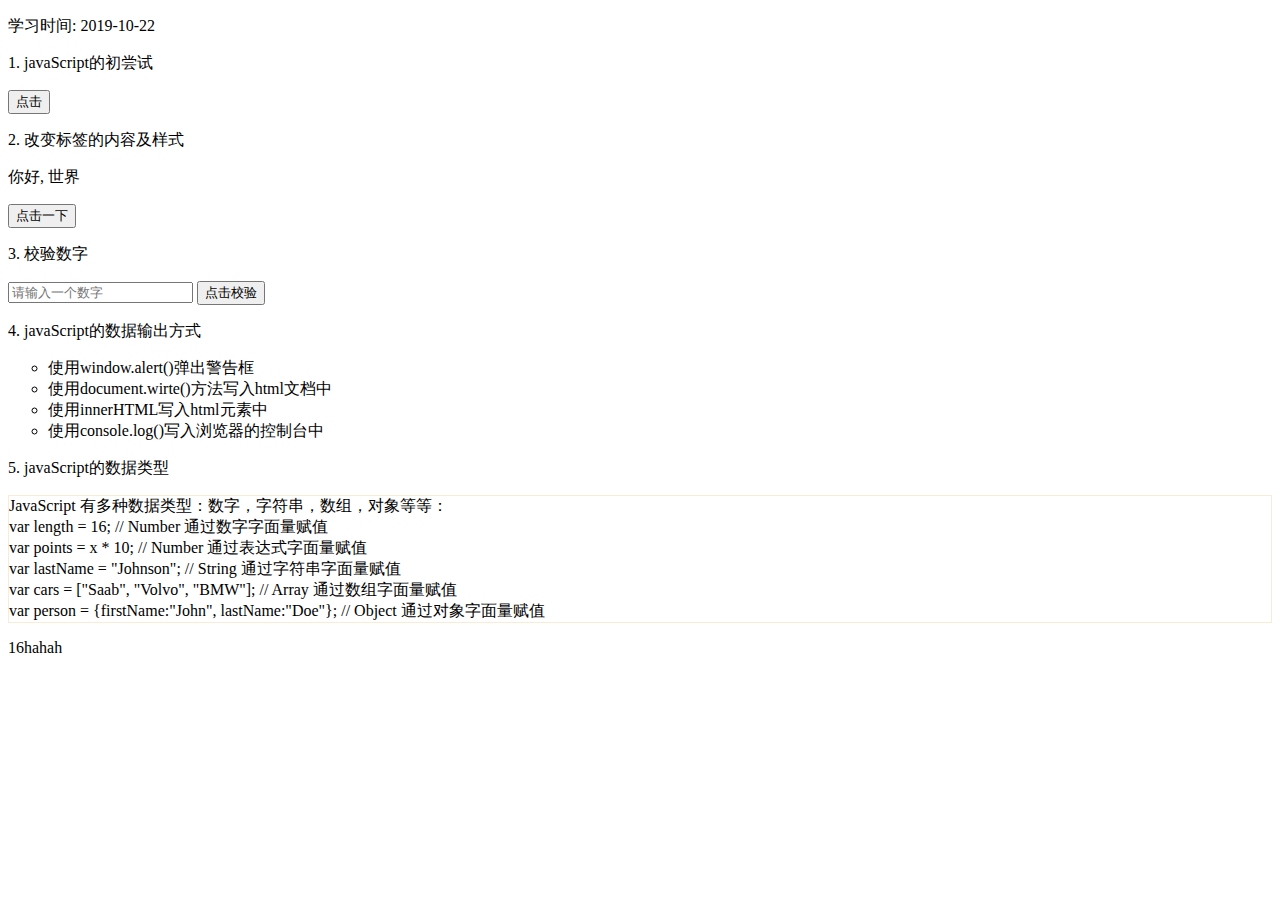
==== iOS.html @ a4291f59 "my first personal website" ====
<!DOCTYPE html>
<html>
    <head>
        <meta charset="utf-8">
        <title>javaScript 学习01</title>        
        <script src="javaScript-01.js"></script>
    </head>
    <body>
        <p>学习时间: 2019-10-22</p>
        <p>1. javaScript的初尝试</p>
        <button type="button" onclick="alert('欢迎')" >点击</button>
        <p>2. 改变标签的内容及样式</p>
        <p id="demo">你好, 世界</p>
        <button type="button" onclick="changeFunction()">点击一下</button>
        <p>3. 校验数字</p>
        <input type="text" placeholder="请输入一个数字" id="number" >
        <button type="button" onclick="verifyNumber()">点击校验</button>
        <p>4. javaScript的数据输出方式</p>
        <ol style="list-style-type: circle">
            <li>使用window.alert()弹出警告框</li>
            <li>使用document.wirte()方法写入html文档中</li>
            <li>使用innerHTML写入html元素中</li>
            <li>使用console.log()写入浏览器的控制台中</li>
        </ol>
        <p>5. javaScript的数据类型</p>
        <div style="border: 1px solid antiquewhite">
                JavaScript 有多种数据类型：数字，字符串，数组，对象等等：<br>
                var length = 16;                                  // Number 通过数字字面量赋值 <br>
                var points = x * 10;                              // Number 通过表达式字面量赋值<br>
                var lastName = "Johnson";                         // String 通过字符串字面量赋值<br>
                var cars = ["Saab", "Volvo", "BMW"];              // Array  通过数组字面量赋值<br>
                var person = {firstName:"John", lastName:"Doe"};  // Object 通过对象字面量赋值<br>
        </div>
        <p id="a"></p>
        <script>
            document.getElementById('a').innerHTML = 16 + 'hahah';
        </script>
    </body>
</html>
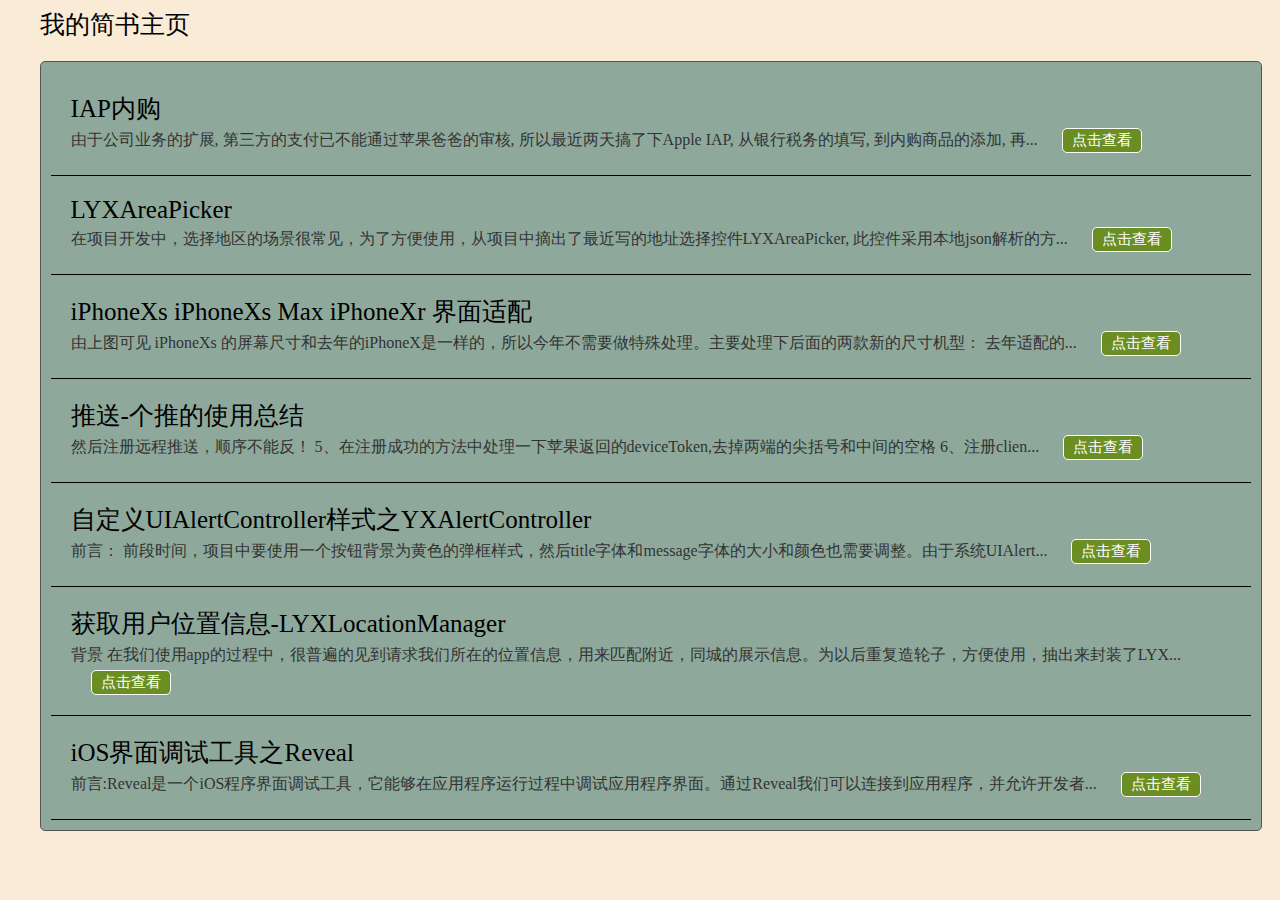
==== commit aa26105e: "edit ios module" ====
--- a/iOS.html
+++ b/iOS.html
@@ -2,38 +2,51 @@
 <html>
     <head>
         <meta charset="utf-8">
-        <title>javaScript 学习01</title>        
-        <script src="javaScript-01.js"></script>
+        <title>iOS知识小集</title>
+        <link rel="stylesheet" type="text/css" href="iOS.css">
+        <script src="iOS.js"></script>      
     </head>
     <body>
-        <p>学习时间: 2019-10-22</p>
-        <p>1. javaScript的初尝试</p>
-        <button type="button" onclick="alert('欢迎')" >点击</button>
-        <p>2. 改变标签的内容及样式</p>
-        <p id="demo">你好, 世界</p>
-        <button type="button" onclick="changeFunction()">点击一下</button>
-        <p>3. 校验数字</p>
-        <input type="text" placeholder="请输入一个数字" id="number" >
-        <button type="button" onclick="verifyNumber()">点击校验</button>
-        <p>4. javaScript的数据输出方式</p>
-        <ol style="list-style-type: circle">
-            <li>使用window.alert()弹出警告框</li>
-            <li>使用document.wirte()方法写入html文档中</li>
-            <li>使用innerHTML写入html元素中</li>
-            <li>使用console.log()写入浏览器的控制台中</li>
-        </ol>
-        <p>5. javaScript的数据类型</p>
-        <div style="border: 1px solid antiquewhite">
-                JavaScript 有多种数据类型：数字，字符串，数组，对象等等：<br>
-                var length = 16;                                  // Number 通过数字字面量赋值 <br>
-                var points = x * 10;                              // Number 通过表达式字面量赋值<br>
-                var lastName = "Johnson";                         // String 通过字符串字面量赋值<br>
-                var cars = ["Saab", "Volvo", "BMW"];              // Array  通过数组字面量赋值<br>
-                var person = {firstName:"John", lastName:"Doe"};  // Object 通过对象字面量赋值<br>
-        </div>
-        <p id="a"></p>
-        <script>
-            document.getElementById('a').innerHTML = 16 + 'hahah';
-        </script>
-    </body>
+        <a class="aTitle" href="https://www.jianshu.com/u/11b62e9421a2">我的简书主页</a>
+        <ul>
+                <li>
+                        <a class="spanTitle" id="title1" href=""></a>
+                        <span class="spanContent" id="content1"></span>
+                        <button class="aButton" type="button" onclick="jump(1)">点击查看</button>
+                </li>
+                <li>
+                        <a class="spanTitle" id="title2" ></a>
+                        <span class="spanContent" id="content2"></span>
+                        <button class="aButton" type="button" onclick="jump(2)">点击查看</button>
+                </li>
+                <li>
+                        <a class="spanTitle" id="title3" ></a>
+                        <span class="spanContent" id="content3"></span>
+                        <button class="aButton" type="button" onclick="jump(3)">点击查看</button>
+                </li>
+                <li>
+                        <a class="spanTitle" id="title4" ></a>
+                        <span class="spanContent" id="content4"></span>
+                        <button class="aButton" type="button" onclick="jump(4)">点击查看</button>
+                </li>
+                <li>
+                        <a class="spanTitle" id="title5" ></a>
+                        <span class="spanContent" id="content5"></span>
+                        <button class="aButton" type="button" onclick="jump(5)">点击查看</button>
+                </li>
+                <li>
+                        <a class="spanTitle" id="title6" ></a>
+                        <span class="spanContent" id="content6"></span>
+                        <button class="aButton" type="button" onclick="jump(6)">点击查看</button>
+                </li>
+                <li>
+                        <a class="spanTitle" id="title7" ></a>
+                        <span class="spanContent" id="content7"></span>
+                        <button class="aButton" type="button" onclick="jump(7)">点击查看</button>
+                </li>
+            </ul>
+            <script>
+                window.onload = showData;
+            </script>
+    </body>       
 </html>--- a/iOS.css
+++ b/iOS.css
@@ -0,0 +1,54 @@
+body {
+    background-color: antiquewhite;
+}
+
+.aTitle {
+    width: 100%;
+    margin-top: 20px;
+    margin-left: 2.5%;
+    height: 40px;
+    font-size: 25px;
+    color: black;
+    text-decoration: none;
+}
+
+.aButton {
+    margin-left: 20px;
+    width: 80px;
+    height: 25px;
+    border-radius: 5px;
+    background: olivedrab;
+    font-size: 15px;
+    color: white;
+    border:1px solid white;
+}
+
+ul {
+    list-style: none;
+    background-color:rgba(95, 141, 131, 0.7);
+    width: 95%;
+    margin-top: 20px;
+    margin-left: 2.5%;
+    padding: 10px;
+    border: 1px solid #555;
+    border-radius: 5px;
+}
+li {
+    padding: 20px;
+   border-bottom: 1px solid black; 
+}
+
+
+.spanTitle {
+    font-size: 25px;
+    color: black;
+    display: block;
+    text-decoration: none;
+}
+
+.spanContent {
+    font-size: 16px;
+    color: #333333;
+    text-indent: 2px;
+    line-height: 30px;
+}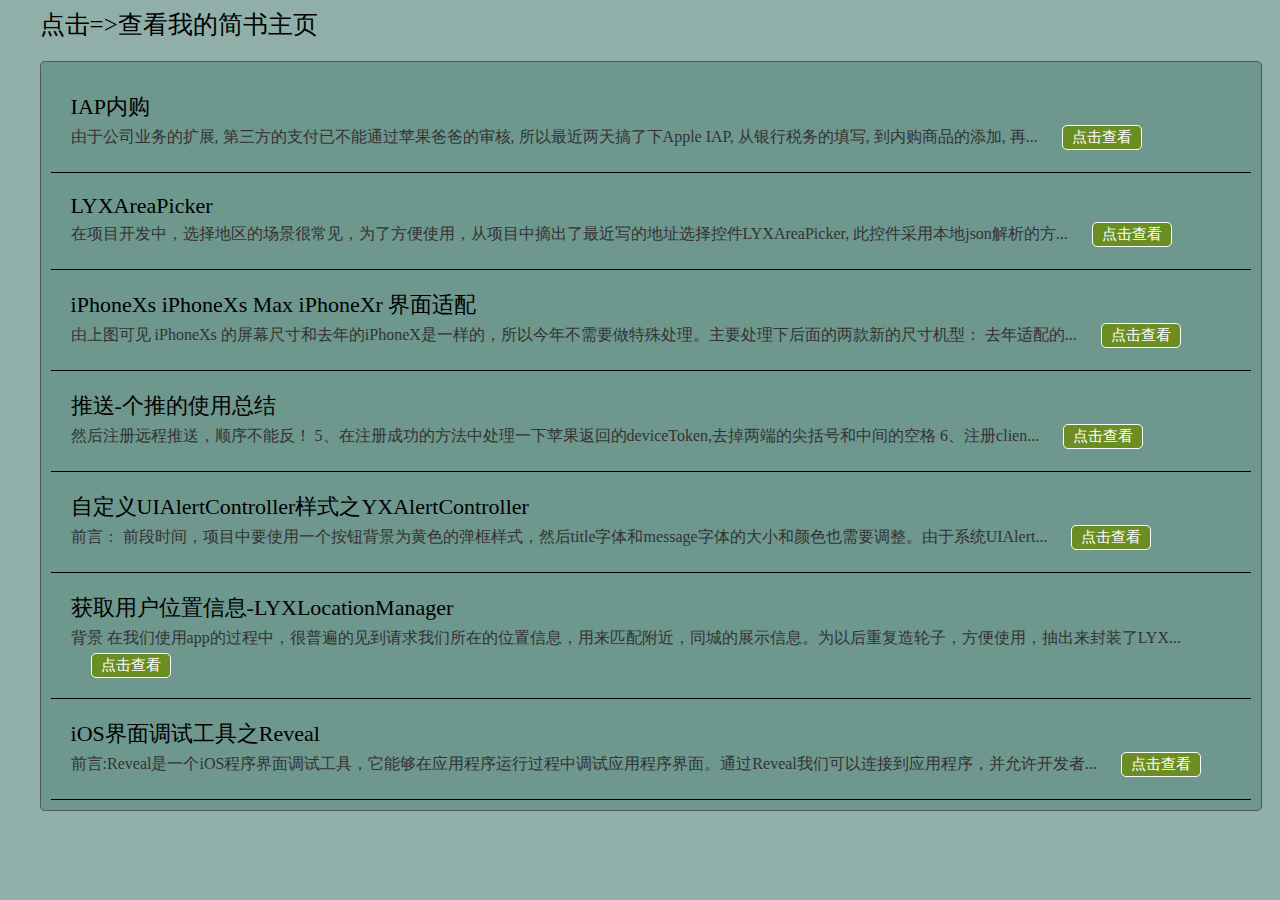
==== commit c1c34d9f: "update ios" ====
--- a/iOS.html
+++ b/iOS.html
@@ -7,7 +7,7 @@
         <script src="iOS.js"></script>      
     </head>
     <body>
-        <a class="aTitle" href="https://www.jianshu.com/u/11b62e9421a2">我的简书主页</a>
+        <a class="aTitle" href="https://www.jianshu.com/u/11b62e9421a2">点击=>查看我的简书主页</a>
         <ul>
                 <li>
                         <a class="spanTitle" id="title1" href=""></a>
--- a/iOS.css
+++ b/iOS.css
@@ -1,5 +1,6 @@
 body {
-    background-color: antiquewhite;
+    /* background-color: antiquewhite; */
+    background-color:rgba(95, 141, 131, 0.7);
 }
 
 .aTitle {
@@ -40,7 +41,7 @@
 
 
 .spanTitle {
-    font-size: 25px;
+    font-size: 22px;
     color: black;
     display: block;
     text-decoration: none;
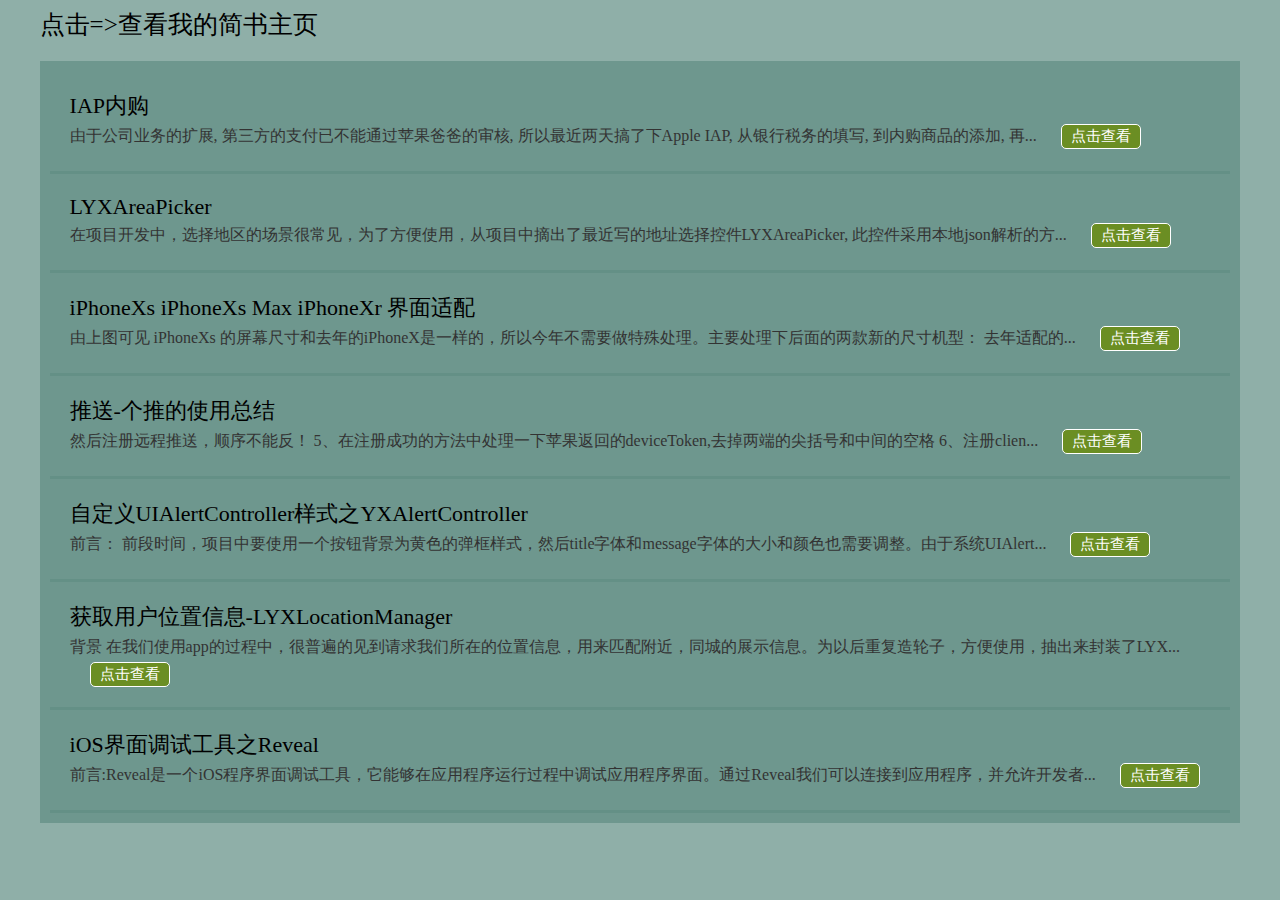
==== commit 9f9778e9: "适配移动端" ====
--- a/iOS.html
+++ b/iOS.html
@@ -1,6 +1,7 @@
 <!DOCTYPE html>
 <html>
     <head>
+        <meta name="viewport" content="width=device-width, initial-scale=1.0, maximum-scale=1.0, minimum-scale=1.0, user-scalable=no">
         <meta charset="utf-8">
         <title>iOS知识小集</title>
         <link rel="stylesheet" type="text/css" href="iOS.css">
--- a/iOS.css
+++ b/iOS.css
@@ -27,16 +27,17 @@
 ul {
     list-style: none;
     background-color:rgba(95, 141, 131, 0.7);
-    width: 95%;
+    /* width: 95%; */
     margin-top: 20px;
     margin-left: 2.5%;
+    margin-right: 2.5%;
     padding: 10px;
-    border: 1px solid #555;
-    border-radius: 5px;
+    /* border: 1px solid #555; */
+    /* border-radius: 5px; */
 }
 li {
     padding: 20px;
-   border-bottom: 1px solid black; 
+   border-bottom: 3px solid rgba(95, 141, 131, 0.7); 
 }
 
 
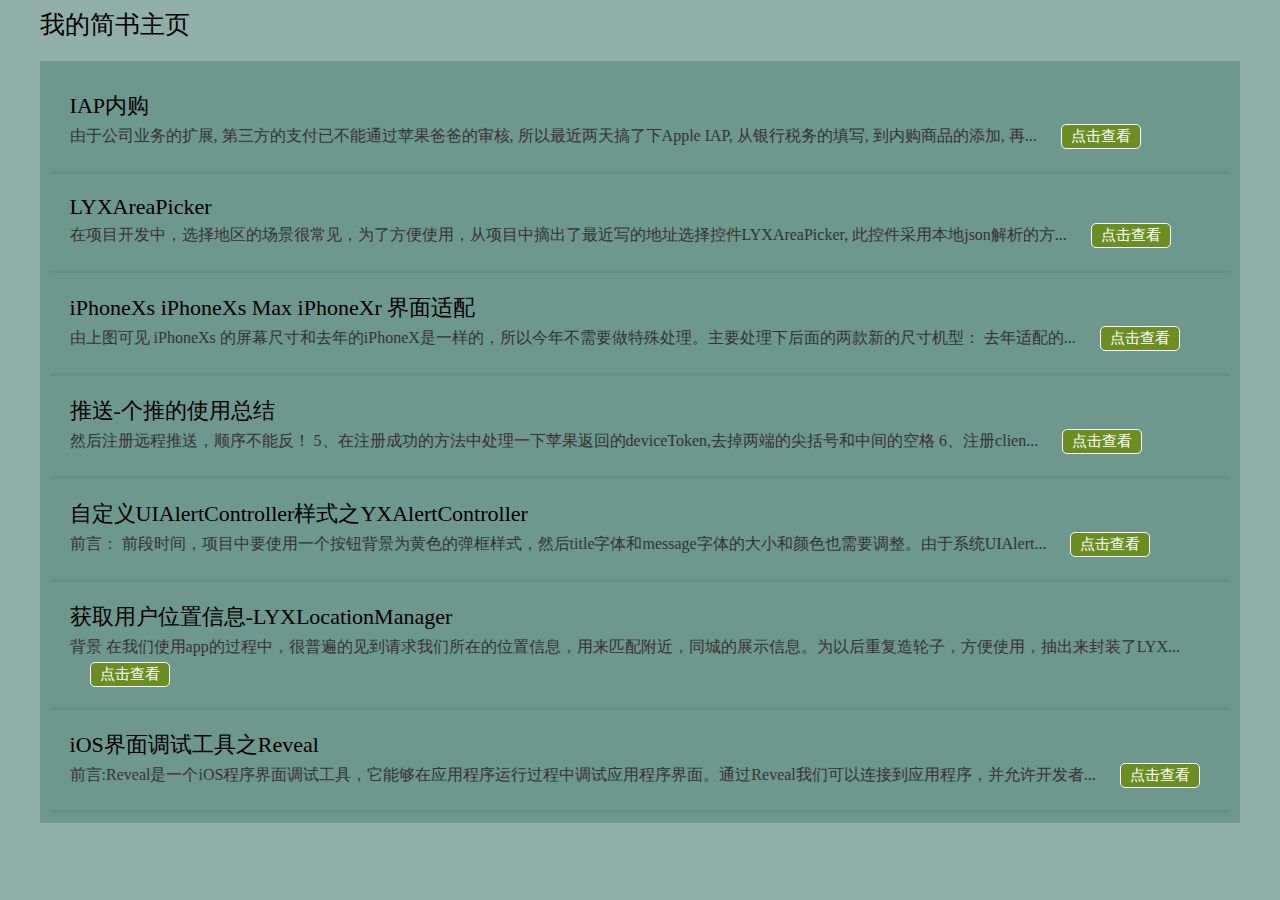
==== commit 0d209d4c: "nothing" ====
--- a/iOS.html
+++ b/iOS.html
@@ -8,7 +8,7 @@
         <script src="iOS.js"></script>      
     </head>
     <body>
-        <a class="aTitle" href="https://www.jianshu.com/u/11b62e9421a2">点击=>查看我的简书主页</a>
+        <a class="aTitle" href="https://www.jianshu.com/u/11b62e9421a2">我的简书主页</a>
         <ul>
                 <li>
                         <a class="spanTitle" id="title1" href=""></a>
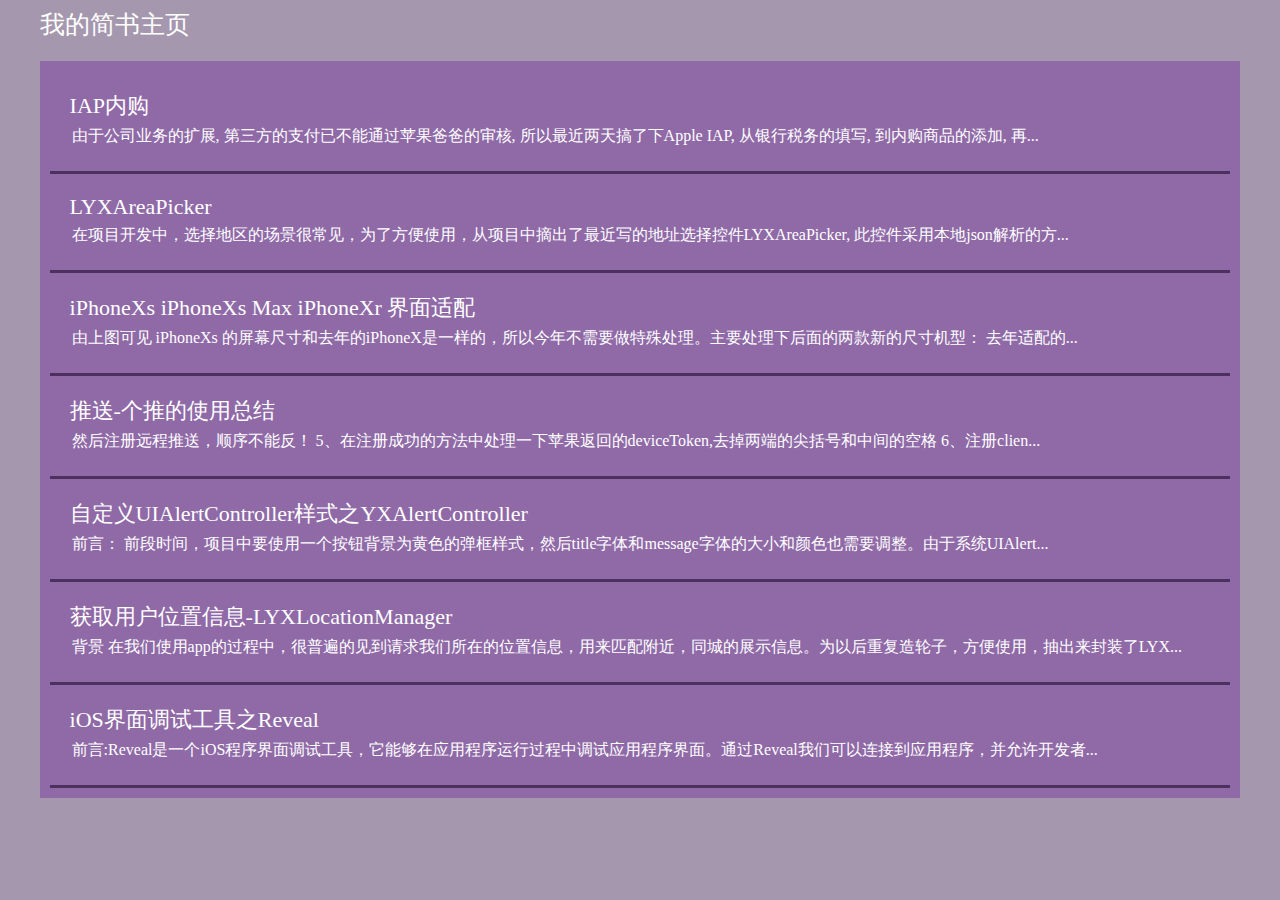
==== commit b0fa79d0: "change ios style" ====
--- a/iOS.html
+++ b/iOS.html
@@ -13,37 +13,37 @@
                 <li>
                         <a class="spanTitle" id="title1" href=""></a>
                         <span class="spanContent" id="content1"></span>
-                        <button class="aButton" type="button" onclick="jump(1)">点击查看</button>
+                        <!-- <button class="aButton" type="button" onclick="jump(1)">点击查看</button> -->
                 </li>
                 <li>
                         <a class="spanTitle" id="title2" ></a>
                         <span class="spanContent" id="content2"></span>
-                        <button class="aButton" type="button" onclick="jump(2)">点击查看</button>
+                        <!-- <button class="aButton" type="button" onclick="jump(2)">点击查看</button> -->
                 </li>
                 <li>
                         <a class="spanTitle" id="title3" ></a>
                         <span class="spanContent" id="content3"></span>
-                        <button class="aButton" type="button" onclick="jump(3)">点击查看</button>
+                        <!-- <button class="aButton" type="button" onclick="jump(3)">点击查看</button> -->
                 </li>
                 <li>
                         <a class="spanTitle" id="title4" ></a>
                         <span class="spanContent" id="content4"></span>
-                        <button class="aButton" type="button" onclick="jump(4)">点击查看</button>
+                        <!-- <button class="aButton" type="button" onclick="jump(4)">点击查看</button> -->
                 </li>
                 <li>
                         <a class="spanTitle" id="title5" ></a>
                         <span class="spanContent" id="content5"></span>
-                        <button class="aButton" type="button" onclick="jump(5)">点击查看</button>
+                        <!-- <button class="aButton" type="button" onclick="jump(5)">点击查看</button> -->
                 </li>
                 <li>
                         <a class="spanTitle" id="title6" ></a>
                         <span class="spanContent" id="content6"></span>
-                        <button class="aButton" type="button" onclick="jump(6)">点击查看</button>
+                        <!-- <button class="aButton" type="button" onclick="jump(6)">点击查看</button> -->
                 </li>
                 <li>
                         <a class="spanTitle" id="title7" ></a>
                         <span class="spanContent" id="content7"></span>
-                        <button class="aButton" type="button" onclick="jump(7)">点击查看</button>
+                        <!-- <button class="aButton" type="button" onclick="jump(7)">点击查看</button> -->
                 </li>
             </ul>
             <script>
--- a/iOS.css
+++ b/iOS.css
@@ -1,6 +1,6 @@
 body {
     /* background-color: antiquewhite; */
-    background-color:rgba(95, 141, 131, 0.7);
+    background-color:rgb(76, 49, 94, 0.5);
 }
 
 .aTitle {
@@ -9,13 +9,15 @@
     margin-left: 2.5%;
     height: 40px;
     font-size: 25px;
-    color: black;
+    color:white;
     text-decoration: none;
 }
 
 .aButton {
+    display: block;
     margin-left: 20px;
-    width: 80px;
+    margin-bottom: 10px;
+    width: 100px;
     height: 25px;
     border-radius: 5px;
     background: olivedrab;
@@ -26,7 +28,7 @@
 
 ul {
     list-style: none;
-    background-color:rgba(95, 141, 131, 0.7);
+    background-color:rgb(137, 95, 165, 0.8);
     /* width: 95%; */
     margin-top: 20px;
     margin-left: 2.5%;
@@ -36,21 +38,23 @@
     /* border-radius: 5px; */
 }
 li {
-    padding: 20px;
-   border-bottom: 3px solid rgba(95, 141, 131, 0.7); 
+   border-bottom: 3px solid rgb(76, 49, 94); 
+   padding: 20px;
+   /* position: relative; */
 }
 
 
 .spanTitle {
     font-size: 22px;
-    color: black;
+    color:white;
     display: block;
     text-decoration: none;
 }
 
 .spanContent {
     font-size: 16px;
-    color: #333333;
+    color: white;
     text-indent: 2px;
     line-height: 30px;
+    display: block;
 }